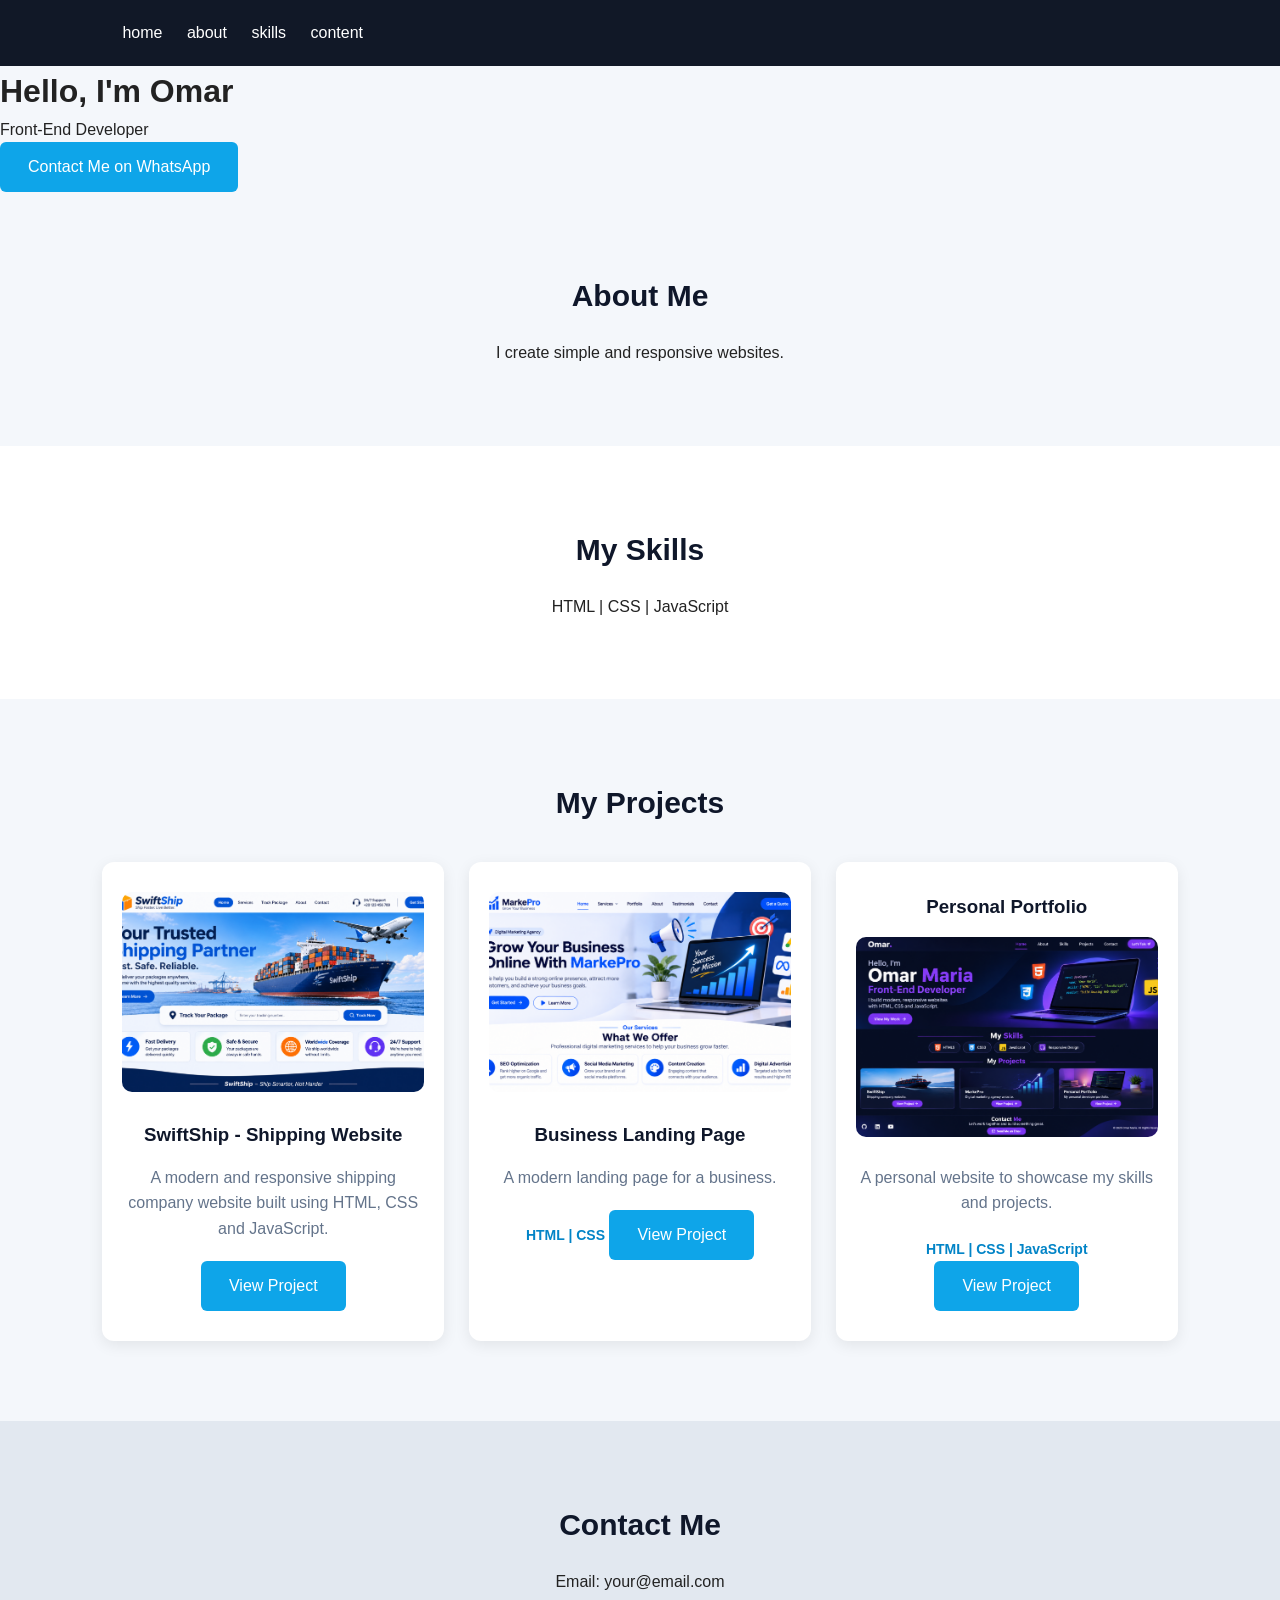
==== index.html @ 5bab1f6a "Add files via upload" ====
<!DOCTYPE html>
<html lang="en">
<head>
    <meta charset="UTF-8">
    <meta name="viewport" content="width=device-width, initial-scale=1.0">
    <title>my portfolio</title>
    <link rel="stylesheet" href="style.css">
</head>

<body>
    <header>
        <nav>
            <a href="home">home</a>
            <a href="about">about</a>
            <a href="skills">skills</a>
            <a href="content">content</a>
        </nav>
    </header>

    <h1>Hello, I'm Omar</h1>
    <p>Front-End Developer</p>
<a href="https://wa.me/201028624691"
   target="_blank"
   class="btn">
    Contact Me on WhatsApp
</a>
  </section>

  <section id="about">
    <h2>About Me</h2>
    <p>I create simple and responsive websites.</p>
  </section>

  <section id="skills">
    <h2>My Skills</h2>
    <p>HTML | CSS | JavaScript</p>
  </section>
  <section id="projects">
  <h2>My Projects</h2>

  <div class="projects-container">

  <div class="project-card">
    <img src="images/swiftship.png"
     alt="SwiftShip Website"
     class="project-image">
  <h3>SwiftShip - Shipping Website</h3>

  <p>
    A modern and responsive shipping company website
    built using HTML, CSS and JavaScript.
  </p>

  <a href="SwiftShip/omar.html"
     target="_blank"
     class="btn">
    View Project
  </a>
</div>

    <div class="project-card">
      <img src="images/markepro.png"
     alt="MarkePro Website"
     class="project-image">
      <h3>Business Landing Page</h3>
      
      <p>A modern landing page for a business.</p>
      <span>HTML | CSS</span>
      <a href="MarkePro/index.html"
   target="_blank"
   class="btn">
   View Project
</a>
    </div>

    <div class="project-card">

      <h3>Personal Portfolio</h3>
<img src="images/personal-portfolio.png"
     alt="Personal Portfolio"
     class="project-image">
      <p>A personal website to showcase my skills and projects.</p>
      <span>HTML | CSS | JavaScript</span>
      <a href="PersonalPortfolio/index.html"
   target="_blank"
   class="btn">
   View Project
</a>
    </div>

  </div>
</section>
  

  <section id="contact">
    <h2>Contact Me</h2>
    <p>Email: your@email.com</p>
  </section>
    <script src="script.js"></script>


</body>
</html>
---- style.css ----
* {
  margin: 0;
  padding: 0;
  box-sizing: border-box;
  font-family: Arial, sans-serif;
}

html {
  scroll-behavior: smooth;
}

body {
  background: #f4f7fb;
  color: #222;
  line-height: 1.6;
}

header {
  background: #111827;
  color: white;
  padding: 20px 8%;
  display: flex;
  justify-content: space-between;
  align-items: center;
  flex-wrap: wrap;
}

header h2 {
  color: #38bdf8;
}

nav a {
  color: white;
  text-decoration: none;
  margin-left: 20px;
  transition: 0.3s;
}

nav a:hover {
  color: #38bdf8;
}

section {
  padding: 80px 8%;
  text-align: center;
}

#home {
  background: #1e293b;
  color: white;
  padding: 120px 8%;
}

#home h1 {
  font-size: 45px;
  margin-bottom: 10px;
}

#home p {
  font-size: 22px;
  margin-bottom: 25px;
  color: #cbd5e1;
}

.btn {
  display: inline-block;
  background: #0ea5e9;
  color: white;
  padding: 12px 28px;
  border-radius: 6px;
  text-decoration: none;
  transition: 0.3s;
}

.btn:hover {
  background: #0284c7;
  transform: translateY(-3px);
}

section h2 {
  font-size: 30px;
  margin-bottom: 20px;
  color: #0f172a;
}

#skills {
  background: white;
}

#contact {
  background: #e2e8f0;
}

@media (max-width: 600px) {
  header {
    flex-direction: column;
    gap: 15px;
  }

  nav a {
    margin: 0 7px;
    font-size: 14px;
  }

  #home h1 {
    font-size: 32px;
  }

  section {
    padding: 60px 5%;
  }
}
/* Projects Section */

#projects {
  background: #f4f7fb;
}

.projects-container {
  display: grid;
  grid-template-columns: repeat(3, 1fr);
  gap: 25px;
  margin-top: 35px;
}

.project-card {
  background: white;
  padding: 30px 20px;
  border-radius: 12px;
  box-shadow: 0 4px 15px rgba(0, 0, 0, 0.08);
  transition: 0.3s;
}

.project-card:hover {
  transform: translateY(-8px);
  box-shadow: 0 8px 20px rgba(0, 0, 0, 0.15);
}

.project-card h3 {
  color: #0f172a;
  margin-bottom: 15px;
}

.project-card p {
  color: #64748b;
  margin-bottom: 20px;
}

.project-card span {
  color: #0284c7;
  font-size: 14px;
  font-weight: bold;
}

/* Responsive Design */

@media (max-width: 768px) {
  .projects-container {
    grid-template-columns: 1fr;
  }
}
.project-image {
  width: 100%;
  height: 200px;
  object-fit: cover;
  border-radius: 10px;
  margin-bottom: 20px;
}
/* Project Hover Effects */

.project-card {
  overflow: hidden;
  transition: transform 0.3s ease, box-shadow 0.3s ease;
}

.project-card:hover {
  transform: translateY(-10px);
  box-shadow: 0 12px 25px rgba(0, 0, 0, 0.15);
}

.project-image {
  transition: transform 0.4s ease;
}

.project-card:hover .project-image {
  transform: scale(1.05);
}
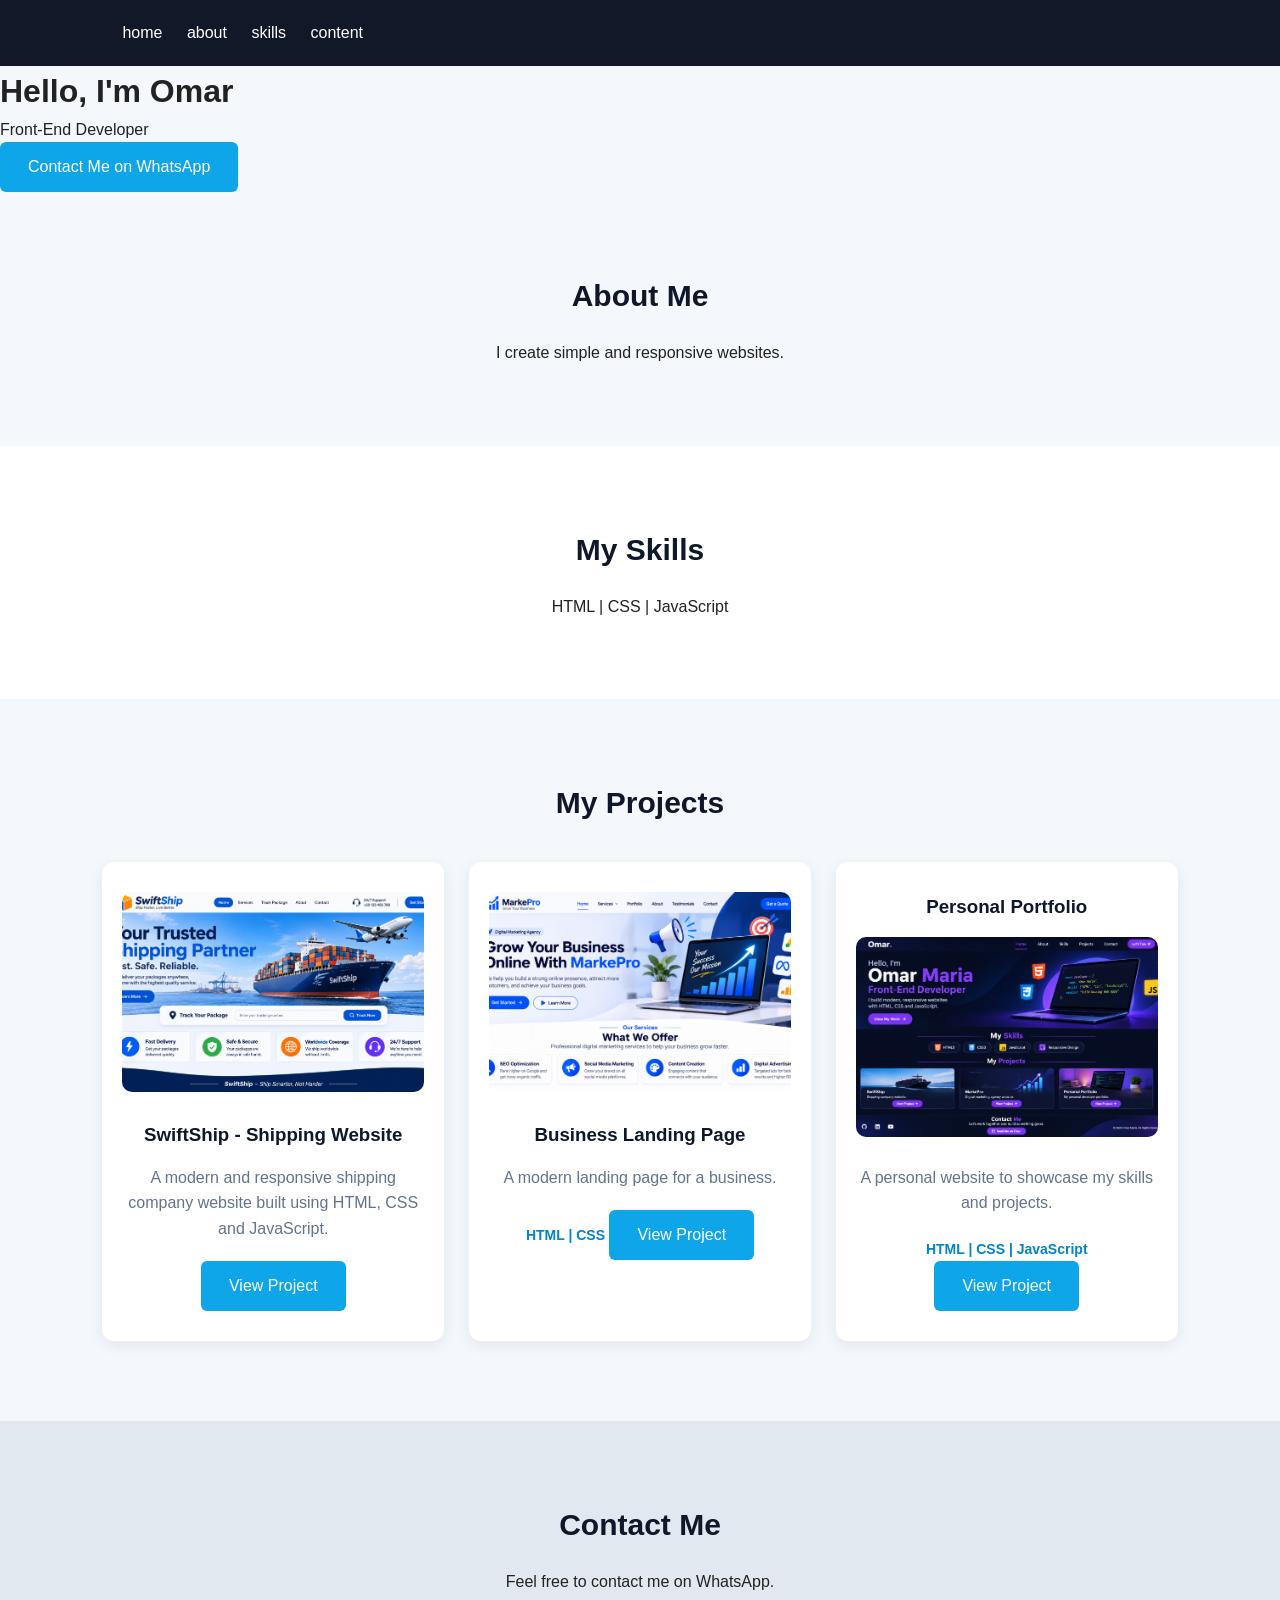
==== commit bdecc6e9: "Update index.html" ====
--- a/index.html
+++ b/index.html
@@ -51,7 +51,7 @@
     built using HTML, CSS and JavaScript.
   </p>
 
-  <a href="SwiftShip/omar.html"
+  <a href="swiftship/omar.html"
      target="_blank"
      class="btn">
     View Project
@@ -66,7 +66,7 @@
       
       <p>A modern landing page for a business.</p>
       <span>HTML | CSS</span>
-      <a href="MarkePro/index.html"
+      <a href="markepro/index.html"
    target="_blank"
    class="btn">
    View Project
@@ -94,10 +94,10 @@
 
   <section id="contact">
     <h2>Contact Me</h2>
-    <p>Email: your@email.com</p>
+<p>Feel free to contact me on WhatsApp.</p>
   </section>
     <script src="script.js"></script>
 
 
 </body>
-</html>+</html>
